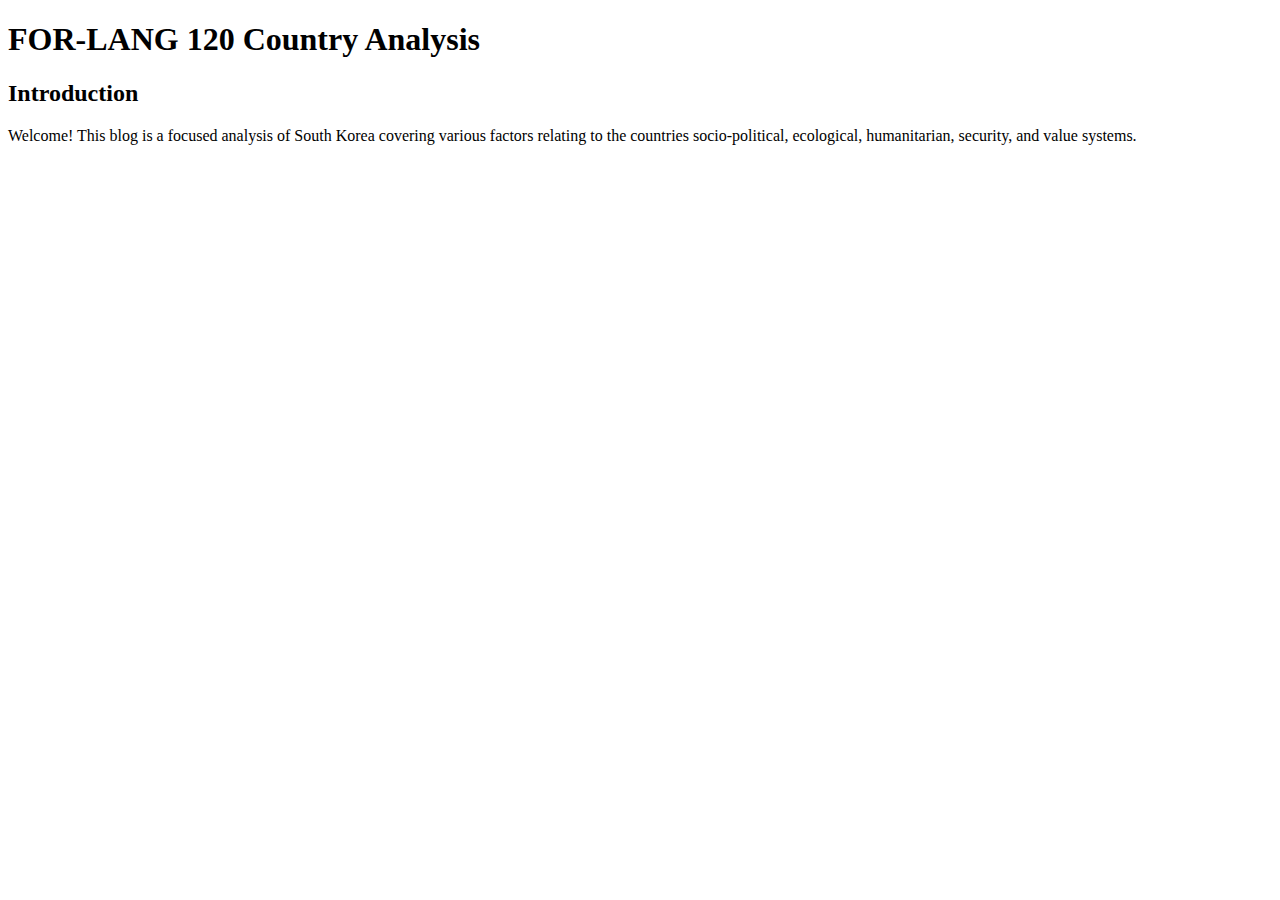
==== index.html @ f2499db4 "add base files" ====
<!DOCTYPE html>
<html lang="en">
<head>
    <meta charset="UTF-8">
    <meta name="viewport" content="width=device-width, initial-scale=1.0">
    <title>Country Analysis | Introduction</title>

    <link rel="stylesheet" href="styles/styles.css">
</head>
<body>
    <h1>FOR-LANG 120 Country Analysis</h1>
    <h2>Introduction</h2>
    <p>
        Welcome!  This blog is a focused analysis of South Korea covering various 
        factors relating to the countries socio-political, ecological, humanitarian, 
        security, and value systems.

    </p>
    <script type="module" src="scripts/script.js"></script>
</body>
</html>
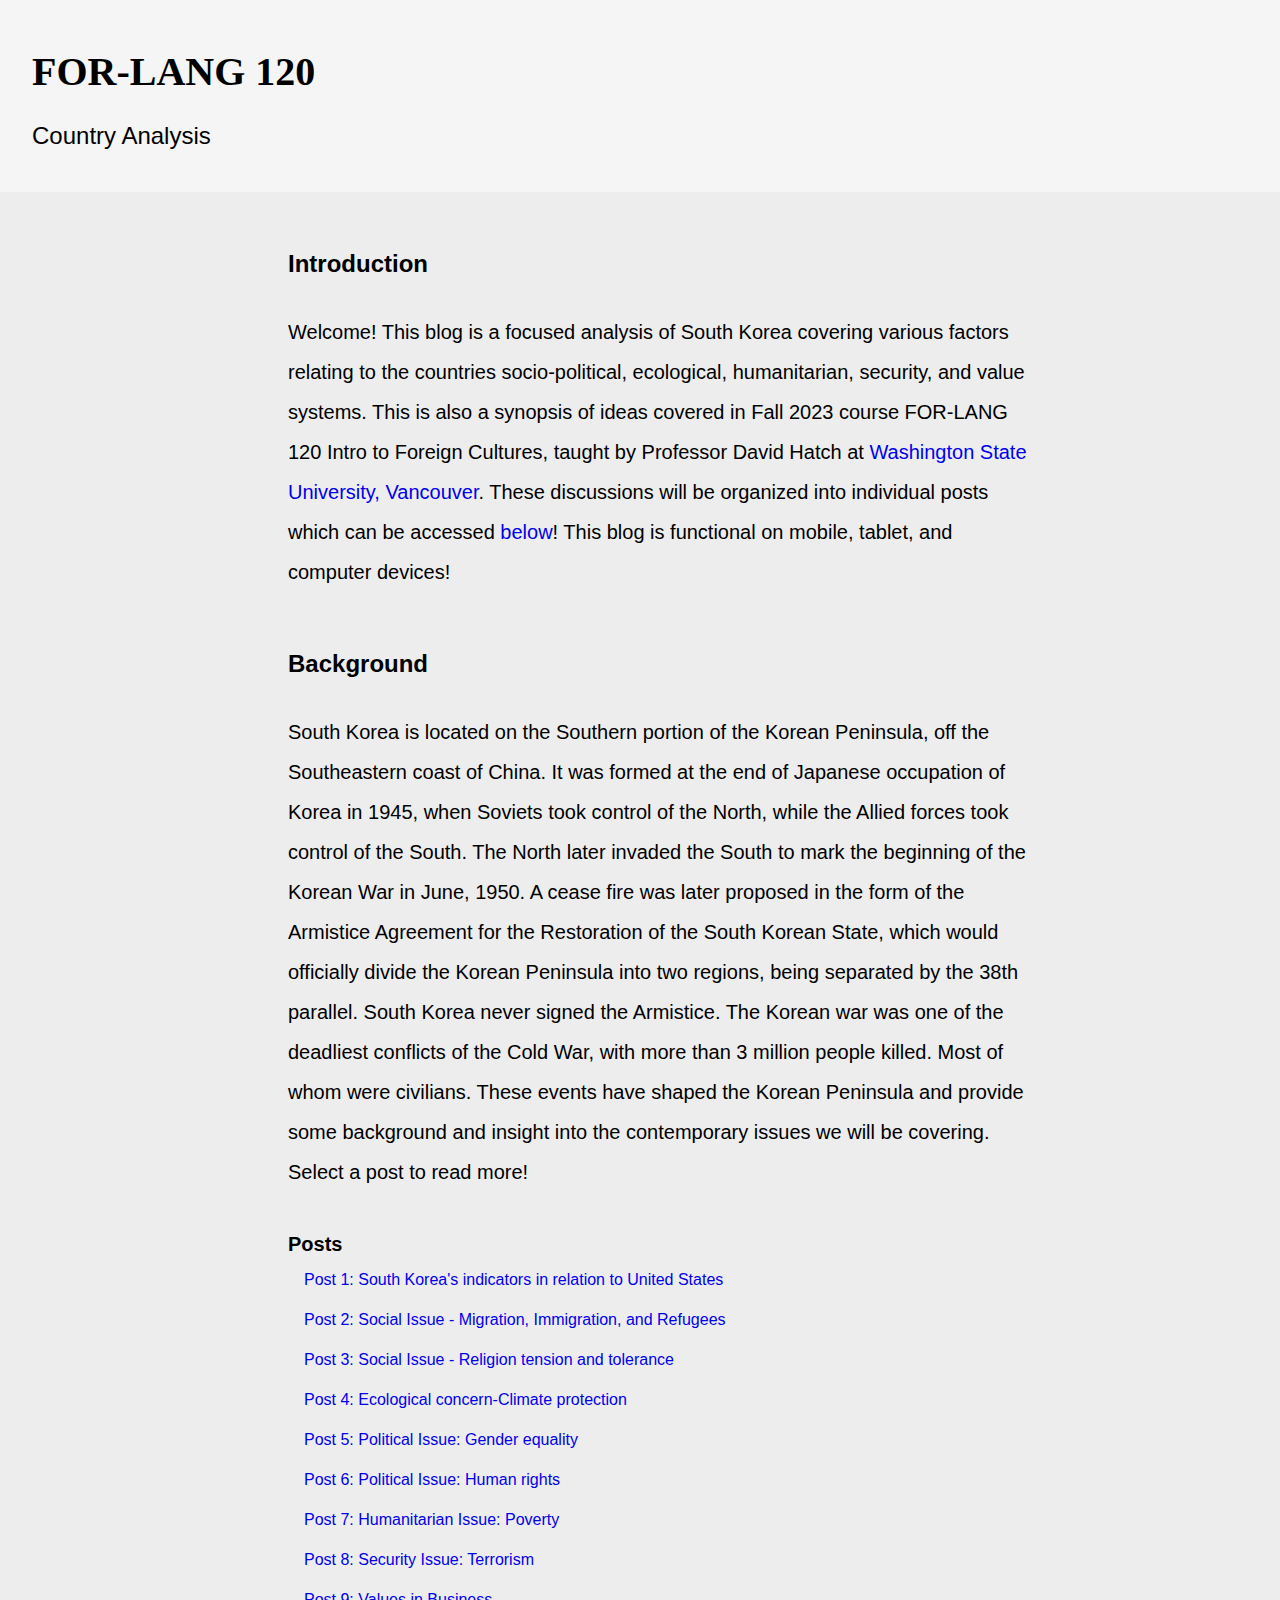
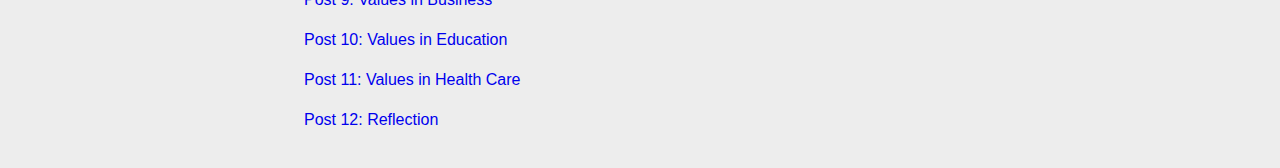
==== commit 70ac4032: "add posts | update styling | add images" ====
--- a/index.html
+++ b/index.html
@@ -2,20 +2,71 @@
 <html lang="en">
 <head>
     <meta charset="UTF-8">
-    <meta name="viewport" content="width=device-width, initial-scale=1.0">
+    <meta name="viewport" content="width=device-width, initial-scale=1.0, minimum-scale=1.0">
     <title>Country Analysis | Introduction</title>
 
     <link rel="stylesheet" href="styles/styles.css">
 </head>
 <body>
-    <h1>FOR-LANG 120 Country Analysis</h1>
-    <h2>Introduction</h2>
-    <p>
-        Welcome!  This blog is a focused analysis of South Korea covering various 
-        factors relating to the countries socio-political, ecological, humanitarian, 
-        security, and value systems.
+    <header>
+        <h1>
+            FOR-LANG 120 
+            <p>Country Analysis</p>
+        </h1>
+    </header>
+    <main>
+        <section class="default-flex small-gap">
+            <h2>Introduction</h2>
+            <p>
+                Welcome!  This blog is a focused analysis of South Korea covering various 
+                factors relating to the countries socio-political, ecological, humanitarian, 
+                security, and value systems.  This is also a synopsis of ideas covered in 
+                Fall 2023 course FOR-LANG 120 Intro to Foreign Cultures, taught by Professor
+                David Hatch at <a href="#">Washington State University, Vancouver</a>. These
+                discussions will be organized into individual posts which can be accessed
+                <a href="#posts">below</a>!  This blog is functional on mobile, tablet, and computer devices!
+            </p>
+        </section>
 
-    </p>
+        <section class="default-flex small-gap">
+            <h2>Background</h2>
+            <p>
+                South Korea is located on the Southern portion of the Korean Peninsula, off the 
+                Southeastern coast of China.  It was formed at the end of Japanese occupation of
+                Korea in 1945, when Soviets took control of the North, while the Allied forces 
+                took control of the South.  The North later invaded the South to mark the beginning 
+                of the Korean War in June, 1950.  A cease fire was later proposed in the form of
+                the <em>Armistice Agreement for the Restoration of the South 
+                Korean State</em>, which would officially divide the Korean Peninsula into two regions, 
+                being separated by the 38th parallel.  South Korea never signed the Armistice.  The 
+                Korean war was one of the deadliest conflicts of the Cold War, with more than 3 
+                million people killed.  Most of whom were civilians.  These events have shaped the 
+                Korean Peninsula and provide some background and insight into the contemporary issues we will be covering.
+                Select a post to read more!
+            </p>
+        </section>
+        <section id="posts">
+            <h3>Posts</h3>
+            <ul>
+                <li><a href="/posts/post-1.html">Post 1: South Korea's indicators in relation to United States</a></li>
+                <li><a href="/posts/post-2.html">Post 2: Social Issue - Migration, Immigration, and Refugees</a></li>
+                <li><a href="/posts/post-3.html">Post 3: Social Issue - Religion tension and tolerance</a></li>
+                <li><a href="/posts/post-4.html">Post 4: Ecological concern-Climate protection</a></li>
+                <li><a href="/posts/post-5.html">Post 5: Political Issue: Gender equality</a></li>
+                <li><a href="/posts/post-6.html">Post 6: Political Issue: Human rights</a></li>
+                <li><a href="/posts/post-7.html">Post 7: Humanitarian Issue: Poverty</a></li>
+                <li><a href="/posts/post-8.html">Post 8: Security Issue: Terrorism</a></li>
+                <li><a href="/posts/post-9.html">Post 9: Values in Business</a></li>
+                <li><a href="/posts/post-10.html">Post 10: Values in Education</a></li>
+                <li><a href="/posts/post-11.html">Post 11: Values in Health Care</a></li>
+                <li><a href="/posts/post-12.html">Post 12: Reflection</a></li>
+            </ul>
+        </section>
+
+    </main>
+
+
+
     <script type="module" src="scripts/script.js"></script>
 </body>
 </html>--- a/styles/styles.css
+++ b/styles/styles.css
@@ -0,0 +1,383 @@
+/* http://meyerweb.com/eric/tools/css/reset/ 
+   v2.0 | 20110126
+   License: none (public domain)
+*/
+
+html, body, div, span, applet, object, iframe,
+h1, h2, h3, h4, h5, h6, p, blockquote, pre,
+a, abbr, acronym, address, big, cite, code,
+del, dfn, em, img, ins, kbd, q, s, samp,
+small, strike, strong, sub, sup, tt, var,
+b, u, i, center,
+dl, dt, dd, ol, ul, li,
+fieldset, form, label, legend,
+table, caption, tbody, tfoot, thead, tr, th, td,
+article, aside, canvas, details, embed, 
+figure, figcaption, footer, header, hgroup, 
+menu, nav, output, ruby, section, summary,
+time, mark, audio, video {
+	margin: 0;
+	padding: 0;
+	border: 0;
+	font-size: 100%;
+	font: inherit;
+	vertical-align: baseline;
+}
+/* HTML5 display-role reset for older browsers */
+article, aside, details, figcaption, figure, 
+footer, header, hgroup, menu, nav, section {
+	display: block;
+}
+body {
+	line-height: 1;
+}
+ol, ul {
+	list-style: none;
+}
+blockquote, q {
+	quotes: none;
+}
+blockquote:before, blockquote:after,
+q:before, q:after {
+	content: '';
+	content: none;
+}
+table {
+	border-collapse: collapse;
+	border-spacing: 0;
+}
+
+
+/* END MEYERS RESET */
+
+/* VARIABLES */
+
+:root {
+    --light-grey: rgb(237, 237, 237); 
+    --drop-shadow-grey: rgb(216, 216, 216) 
+}
+
+
+/* BEGIN USER STYLING */
+
+
+
+html {
+    width: 100%;
+    background-color: var(--light-grey);
+    font-family: 'Noto Sans KR', sans-serif;
+    scroll-behavior: smooth;
+}
+
+
+body {
+    /* width: 100%; */
+    background-color: var(--light-grey);
+    line-height: 2;
+}
+
+main {
+    display: grid;
+    column-gap: 3rem;
+    row-gap: 2rem;
+    margin: 2rem;
+}
+
+sup {
+    vertical-align: top;
+    font-size: .8rem;
+    font-weight: 400;
+}
+
+a {
+    text-decoration: none;
+}
+
+p {
+    font-size: 1.25rem;
+}
+
+/* Headers */
+
+header {
+    grid-column: 1 / span 2;
+    background-color: whitesmoke;
+    padding-top: 2rem;
+    padding-bottom: 2rem;
+
+}
+
+h1 {
+    font-size: 2.5rem;
+    font-weight: 900;
+    display: flex;
+    flex-direction: column;
+    justify-content: center;
+    align-items: left;
+    margin-left: 2rem;
+    font-family: 'Noto Serif KR', serif;
+}
+
+h1 p {
+    font-size: 1.5rem;
+    font-weight: 300;
+    font-family: 'Noto Sans KR', sans-serif;
+}
+
+h2 {
+    font-size: 1.5rem;
+    font-weight: 900;
+    margin-top: 1rem;
+    margin-bottom: 1rem;
+    font-family: 'Noto Sans KR', sans-serif;
+}
+
+h3 {
+    font-size: 1.25rem;
+    font-weight: bold;
+}
+
+p {
+    font-weight: 200;
+}
+
+/* **************************************** */
+/* indicator table and hofstede indicator images */
+
+.indicator-table {
+    display: grid;
+    grid-template-columns: 1fr 1fr;
+    background-color: rgb(243 243 243);
+    border: 3px solid rgb(216, 215, 215);
+    border-radius: 5px;
+}
+
+.indicator-table h4, .indicator-table p {
+    padding: .5rem;
+}
+
+.indicator-table > div {
+    padding: 0 0 .5rem 0;
+}
+
+#hofstede-indicator-img {
+    display: block;
+    margin-left: auto;
+    margin-right: auto;
+}
+
+#indicator-key {
+    background-color: rgba(217, 152, 152, 0.48);
+    width: fit-content;
+    padding: 1rem;
+    border-radius: 3px;
+}
+
+/* **************************************** */
+
+/* default list styles */
+ul {
+    list-style: none;
+    display: flex;
+    flex-direction: column;
+    gap: .5rem;
+}
+
+
+li {
+    margin-left: 1rem;
+}
+
+ul li {
+    margin-left: 0;
+}
+
+.list {
+
+}
+
+ol {
+    list-style-type: numeric;
+}
+
+ol li {
+    /* text-indent: -.75em; */
+}
+
+ol li::marker {
+    padding-left: 10px;
+}
+
+
+.default-flex {
+    display: flex;
+    flex-direction: column;
+}
+
+.small-gap {
+    gap: .5rem;
+}
+
+.gap {
+    gap: 1rem;
+}
+
+.big-gap {
+    gap: 2rem;
+}
+
+
+.row {
+    flex-direction: row;
+}
+
+.center {
+    align-items: center;
+}
+
+.square {
+    width: 20px;
+    height: 20px;
+}
+
+.orange {
+    background-color: #F28000;
+}
+
+.dark-blue {
+    background-color: #126B6B;
+}
+
+.default-margin {
+    margin: 1rem;
+}
+
+.margin-left {
+    margin-left: 1rem;
+}
+
+
+
+main {
+    order: 2;
+}
+
+/* Citations */
+
+.citations {
+    line-height: 1;
+    display: flex;
+    flex-direction: column;
+    gap: 1rem;
+}
+
+.citations li {
+    padding-left: 1rem;
+    text-indent: -1rem;
+    font-family: serif;
+}
+
+.italics {
+    font-style: italic;
+}
+
+strong {
+    font-weight: 400;
+}
+
+section {
+    gap: 3rem;
+}
+
+a:hover {
+    color: rgb(255, 89, 0);
+    transition: all 250ms;
+}
+
+@media (min-width: 600px) {
+    main {
+        width: 500px;
+        margin-left: auto;
+        margin-right: auto;
+    }
+    picture {
+    }
+
+    #indicator-table {
+    }
+
+    #hofstede-indicator-img {
+    }
+}
+
+@media (min-width: 900px) {
+    body {
+    }
+    main {
+        width: 800px;
+        grid-template-columns: auto;
+    }
+
+
+    ul {
+        margin-left: 1rem;
+    }
+
+
+    .post-title {
+        grid-column-start: 2;
+    }
+
+    section {
+        grid-column-start: 2;
+    }
+
+    div {
+    }
+    .container {
+        grid-column-start: 2;
+        order: 2;
+        display: flex;
+        flex-direction: column;
+        gap: 1rem;
+
+    }
+    
+    picture {
+    }
+
+    .indicator-section {
+        width: 500px;
+        margin-left: auto;
+        margin-right: auto;
+    }
+
+    #indicator-table p {
+    }
+
+    #hofstede-indicator-img {
+    }
+
+
+    .posts {
+        order: 1;
+        top: 1rem;
+        position: sticky;
+        align-self: start;
+        border-radius: 8px;
+        box-shadow: 1px 1px 20px var(--drop-shadow-grey);
+        grid-column-start: 1;
+        width: 250px;
+        height: 450px;
+        overflow: scroll;
+        background-color: whitesmoke;
+        border: 1rem solid whitesmoke;
+    }
+
+    .posts h2 {
+        position: sticky;
+        top: 0;
+        margin: 0;
+        background-color: whitesmoke;
+    }
+}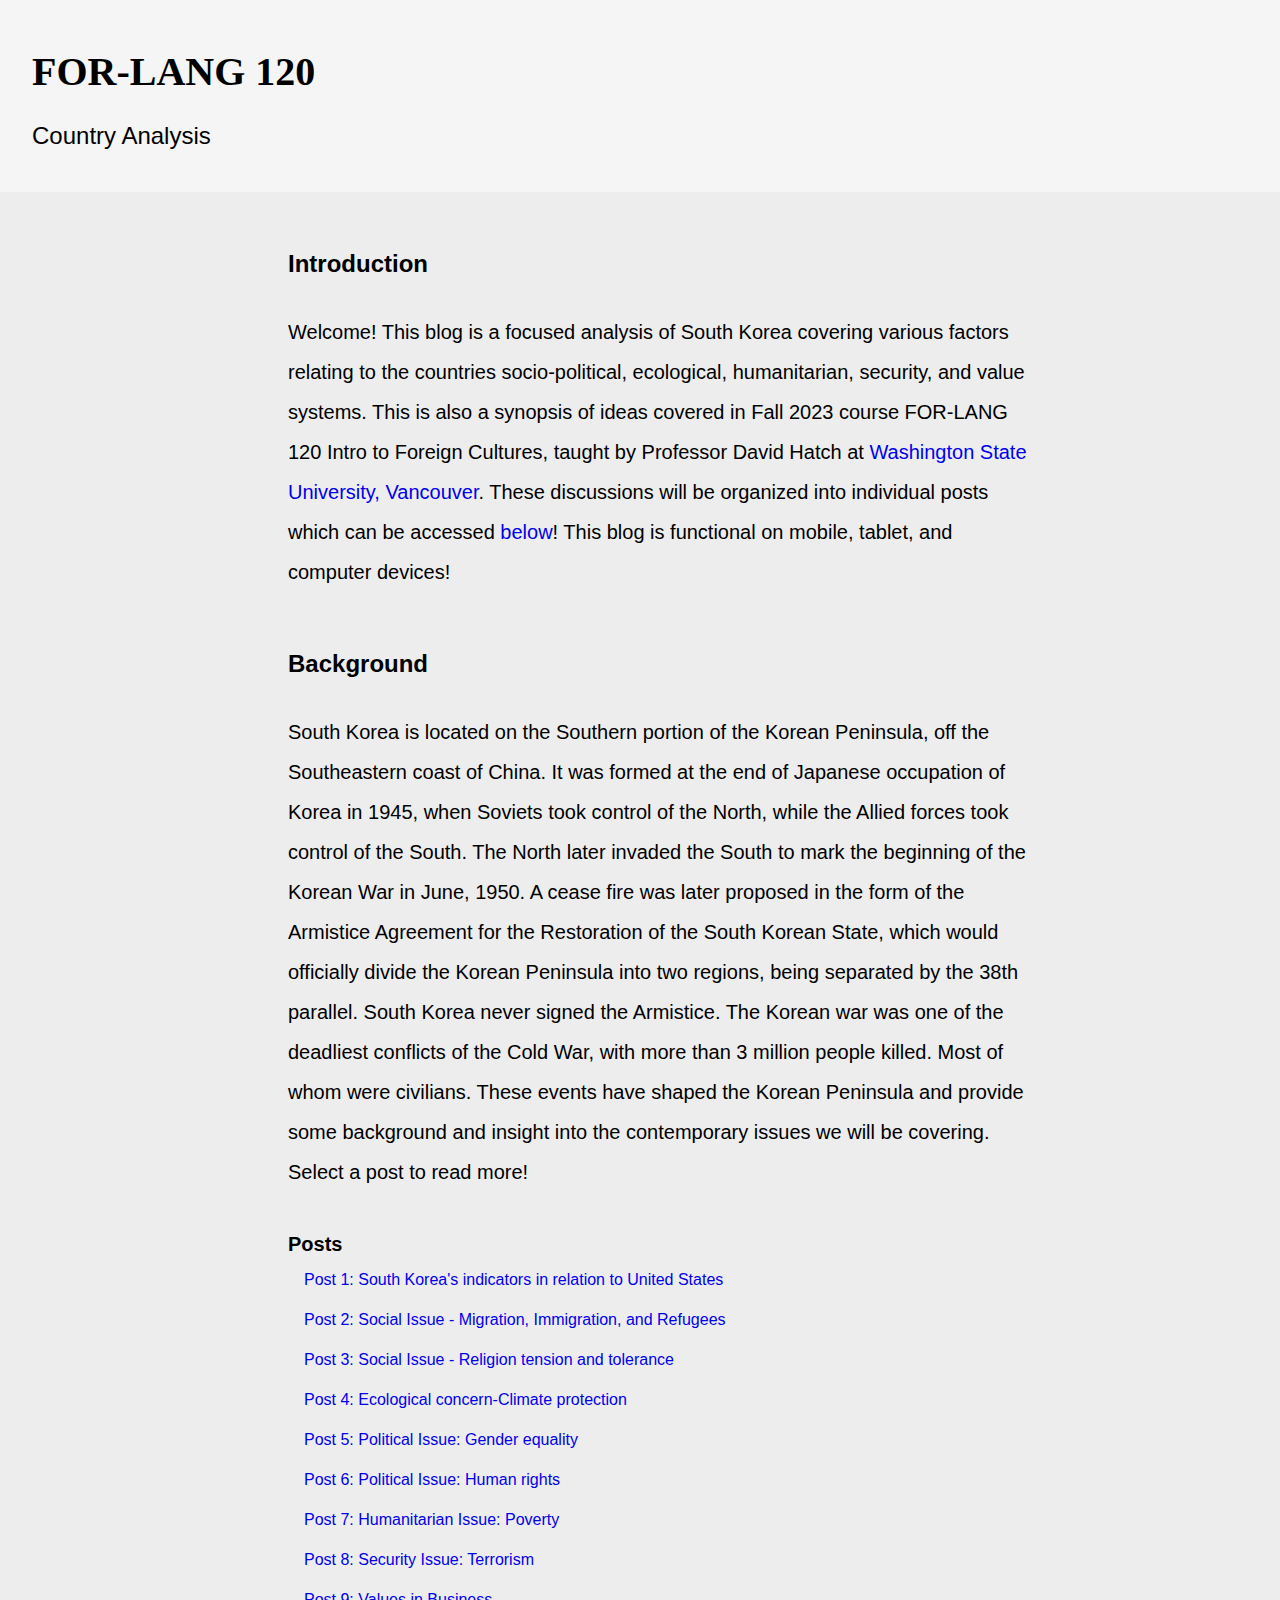
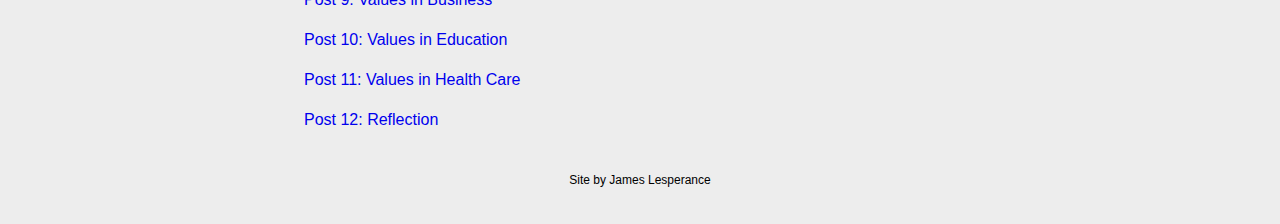
==== commit ccf2288d: "add footer" ====
--- a/index.html
+++ b/index.html
@@ -48,25 +48,26 @@
         <section id="posts">
             <h3>Posts</h3>
             <ul>
-                <li><a href="/posts/post-1.html">Post 1: South Korea's indicators in relation to United States</a></li>
-                <li><a href="/posts/post-2.html">Post 2: Social Issue - Migration, Immigration, and Refugees</a></li>
-                <li><a href="/posts/post-3.html">Post 3: Social Issue - Religion tension and tolerance</a></li>
-                <li><a href="/posts/post-4.html">Post 4: Ecological concern-Climate protection</a></li>
-                <li><a href="/posts/post-5.html">Post 5: Political Issue: Gender equality</a></li>
-                <li><a href="/posts/post-6.html">Post 6: Political Issue: Human rights</a></li>
-                <li><a href="/posts/post-7.html">Post 7: Humanitarian Issue: Poverty</a></li>
-                <li><a href="/posts/post-8.html">Post 8: Security Issue: Terrorism</a></li>
-                <li><a href="/posts/post-9.html">Post 9: Values in Business</a></li>
-                <li><a href="/posts/post-10.html">Post 10: Values in Education</a></li>
-                <li><a href="/posts/post-11.html">Post 11: Values in Health Care</a></li>
-                <li><a href="/posts/post-12.html">Post 12: Reflection</a></li>
+                <li><a href="posts/post-1.html">Post 1: South Korea's indicators in relation to United States</a></li>
+                <li><a href="posts/post-2.html">Post 2: Social Issue - Migration, Immigration, and Refugees</a></li>
+                <li><a href="posts/post-3.html">Post 3: Social Issue - Religion tension and tolerance</a></li>
+                <li><a href="posts/post-4.html">Post 4: Ecological concern-Climate protection</a></li>
+                <li><a href="posts/post-5.html">Post 5: Political Issue: Gender equality</a></li>
+                <li><a href="posts/post-6.html">Post 6: Political Issue: Human rights</a></li>
+                <li><a href="posts/post-7.html">Post 7: Humanitarian Issue: Poverty</a></li>
+                <li><a href="posts/post-8.html">Post 8: Security Issue: Terrorism</a></li>
+                <li><a href="posts/post-9.html">Post 9: Values in Business</a></li>
+                <li><a href="posts/post-10.html">Post 10: Values in Education</a></li>
+                <li><a href="posts/post-11.html">Post 11: Values in Health Care</a></li>
+                <li><a href="posts/post-12.html">Post 12: Reflection</a></li>
             </ul>
         </section>
 
     </main>
 
 
-
-    <script type="module" src="scripts/script.js"></script>
+    <footer>
+        <p>Site by James Lesperance</p>
+    </footer>
 </body>
 </html>--- a/styles/styles.css
+++ b/styles/styles.css
@@ -141,6 +141,20 @@
     font-weight: 200;
 }
 
+/* Footers */
+
+footer {
+    display: flex;
+    align-items: center;
+    justify-content: center;
+    margin: 2rem;
+    font-size: .75rem;
+}
+
+footer p {
+    font-size: .75rem;
+}
+
 /* **************************************** */
 /* indicator table and hofstede indicator images */
 
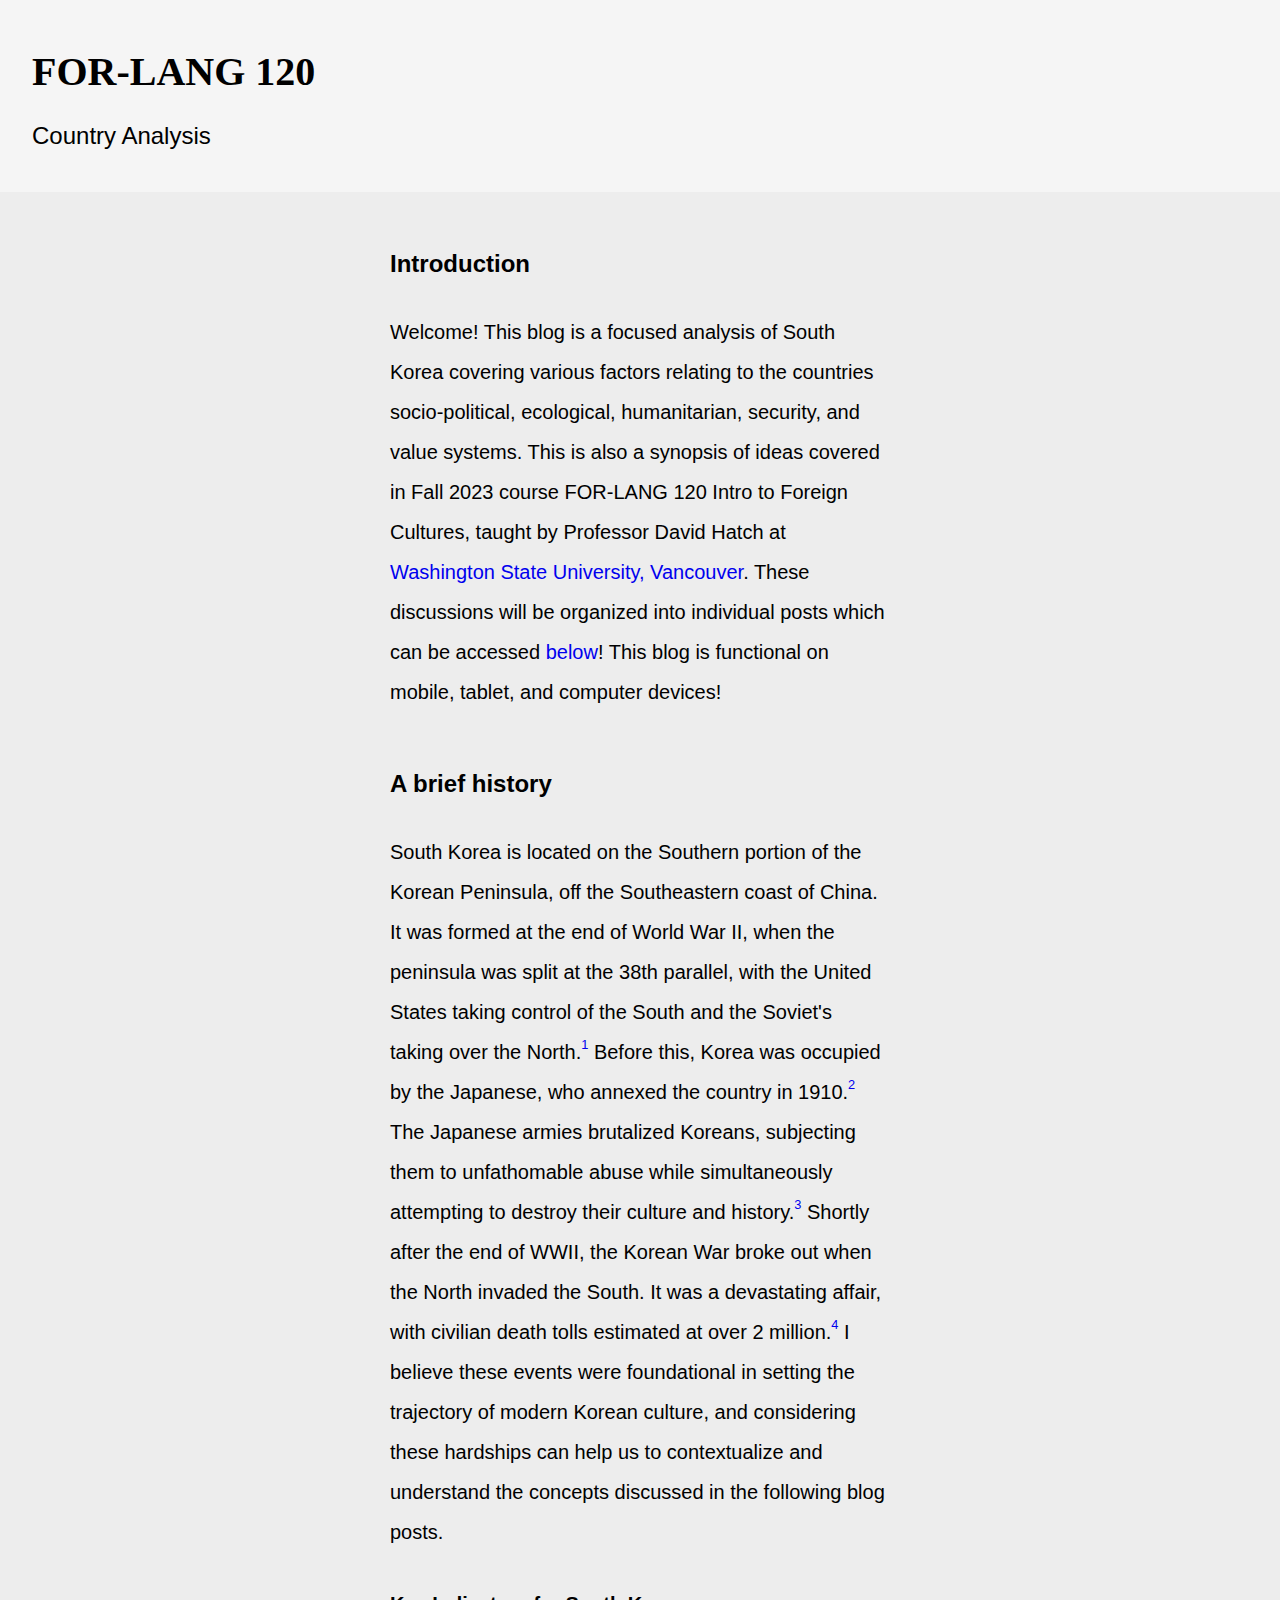
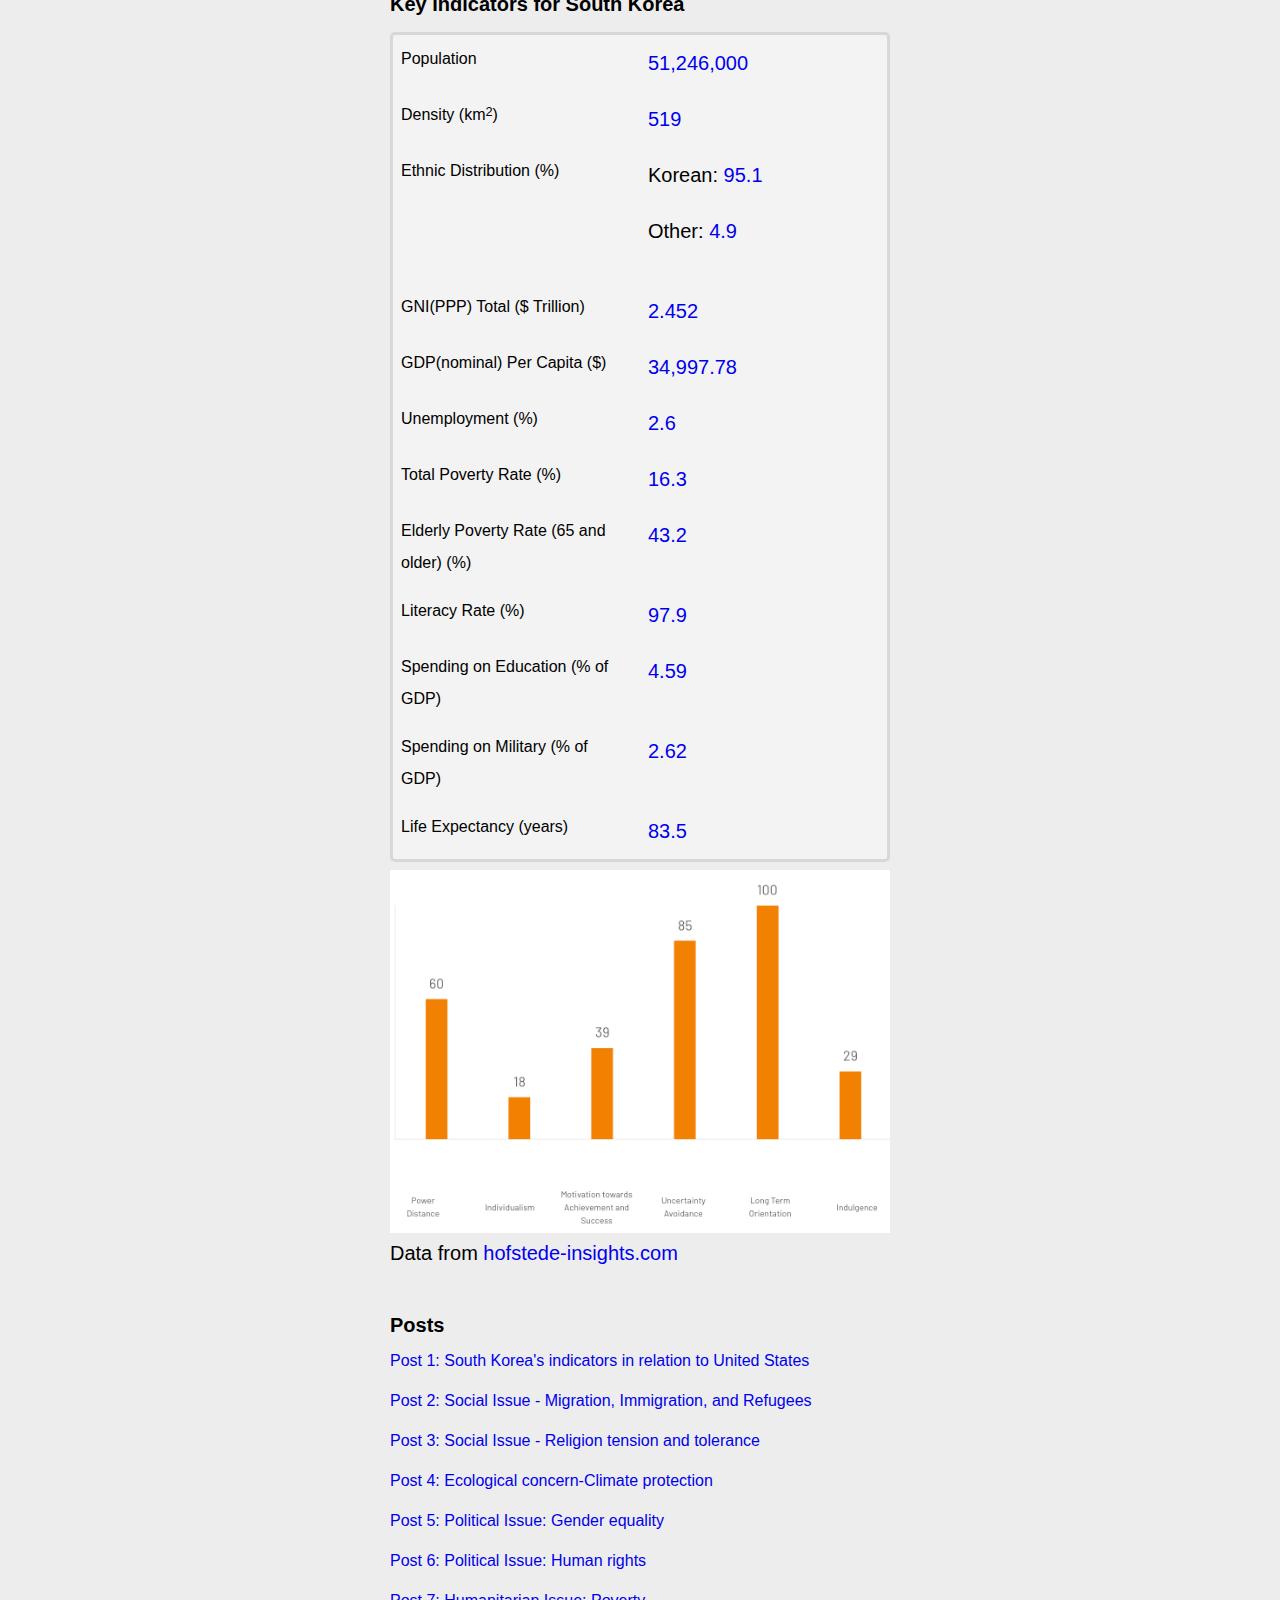
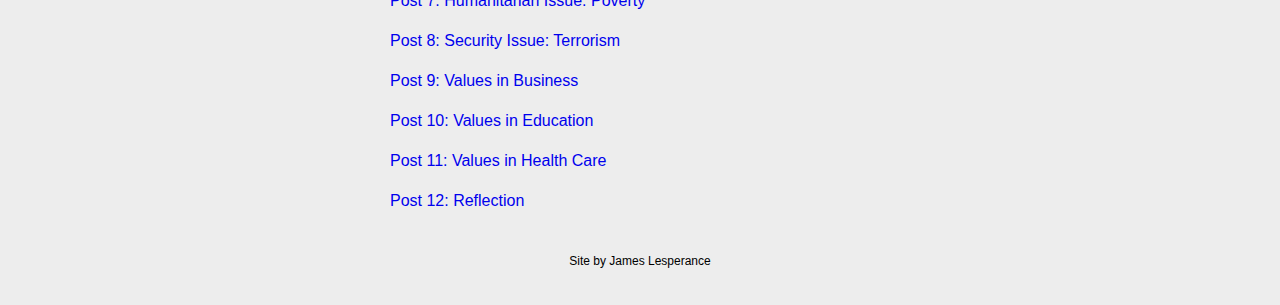
==== commit d7764e23: "fix broken styles" ====
--- a/index.html
+++ b/index.html
@@ -1,73 +1,286 @@
 <!DOCTYPE html>
 <html lang="en">
-<head>
-    <meta charset="UTF-8">
-    <meta name="viewport" content="width=device-width, initial-scale=1.0, minimum-scale=1.0">
+  <head>
+    <meta charset="UTF-8" />
+    <meta
+      name="viewport"
+      content="width=device-width, initial-scale=1.0, minimum-scale=1.0"
+    />
     <title>Country Analysis | Introduction</title>
 
-    <link rel="stylesheet" href="styles/styles.css">
-</head>
-<body>
+    <link rel="stylesheet" href="styles/styles.css" />
+    <link rel="stylesheet" href="styles/index-page.css">
+  </head>
+  <body>
     <header>
-        <h1>
-            FOR-LANG 120 
-            <p>Country Analysis</p>
-        </h1>
+      <h1>
+        FOR-LANG 120
+        <p>Country Analysis</p>
+      </h1>
     </header>
     <main>
-        <section class="default-flex small-gap">
-            <h2>Introduction</h2>
-            <p>
-                Welcome!  This blog is a focused analysis of South Korea covering various 
-                factors relating to the countries socio-political, ecological, humanitarian, 
-                security, and value systems.  This is also a synopsis of ideas covered in 
-                Fall 2023 course FOR-LANG 120 Intro to Foreign Cultures, taught by Professor
-                David Hatch at <a href="#">Washington State University, Vancouver</a>. These
-                discussions will be organized into individual posts which can be accessed
-                <a href="#posts">below</a>!  This blog is functional on mobile, tablet, and computer devices!
-            </p>
-        </section>
-
-        <section class="default-flex small-gap">
-            <h2>Background</h2>
-            <p>
-                South Korea is located on the Southern portion of the Korean Peninsula, off the 
-                Southeastern coast of China.  It was formed at the end of Japanese occupation of
-                Korea in 1945, when Soviets took control of the North, while the Allied forces 
-                took control of the South.  The North later invaded the South to mark the beginning 
-                of the Korean War in June, 1950.  A cease fire was later proposed in the form of
-                the <em>Armistice Agreement for the Restoration of the South 
-                Korean State</em>, which would officially divide the Korean Peninsula into two regions, 
-                being separated by the 38th parallel.  South Korea never signed the Armistice.  The 
-                Korean war was one of the deadliest conflicts of the Cold War, with more than 3 
-                million people killed.  Most of whom were civilians.  These events have shaped the 
-                Korean Peninsula and provide some background and insight into the contemporary issues we will be covering.
-                Select a post to read more!
-            </p>
-        </section>
-        <section id="posts">
-            <h3>Posts</h3>
-            <ul>
-                <li><a href="posts/post-1.html">Post 1: South Korea's indicators in relation to United States</a></li>
-                <li><a href="posts/post-2.html">Post 2: Social Issue - Migration, Immigration, and Refugees</a></li>
-                <li><a href="posts/post-3.html">Post 3: Social Issue - Religion tension and tolerance</a></li>
-                <li><a href="posts/post-4.html">Post 4: Ecological concern-Climate protection</a></li>
-                <li><a href="posts/post-5.html">Post 5: Political Issue: Gender equality</a></li>
-                <li><a href="posts/post-6.html">Post 6: Political Issue: Human rights</a></li>
-                <li><a href="posts/post-7.html">Post 7: Humanitarian Issue: Poverty</a></li>
-                <li><a href="posts/post-8.html">Post 8: Security Issue: Terrorism</a></li>
-                <li><a href="posts/post-9.html">Post 9: Values in Business</a></li>
-                <li><a href="posts/post-10.html">Post 10: Values in Education</a></li>
-                <li><a href="posts/post-11.html">Post 11: Values in Health Care</a></li>
-                <li><a href="posts/post-12.html">Post 12: Reflection</a></li>
-            </ul>
-        </section>
-
+      <section class="default-flex small-gap span-2">
+        <h2>Introduction</h2>
+        <p>
+          Welcome! This blog is a focused analysis of South Korea covering
+          various factors relating to the countries socio-political, ecological,
+          humanitarian, security, and value systems. This is also a synopsis of
+          ideas covered in Fall 2023 course FOR-LANG 120 Intro to Foreign
+          Cultures, taught by Professor David Hatch at
+          <a href="#">Washington State University, Vancouver</a>. These
+          discussions will be organized into individual posts which can be
+          accessed <a href="#posts">below</a>! This blog is functional on
+          mobile, tablet, and computer devices!
+        </p>
+      </section>
+
+      <section class="default-flex small-gap span-2">
+        <h2>A brief history</h2>
+        <p>
+          South Korea is located on the Southern portion of the Korean
+          Peninsula, off the Southeastern coast of China. It was formed at the
+          end of World War II, when the peninsula was split at the 38th
+          parallel, with the United States taking control of the South and the
+          Soviet's taking over the North.<a
+            href="https://www.britannica.com/place/38th-parallel"
+            target="_blank"
+            rel="noopener noreferrer"
+            ><sup>1</sup></a
+          >
+          Before this, Korea was occupied by the Japanese, who annexed the
+          country in 1910.<a
+            href="https://books.google.com/books?id=oj_IhRConN8C&pg=PA82#v=onepage&q&f=false"
+            target="_blank"
+            rel="noopener noreferrer"
+            ><sup>2</sup></a
+          >
+          The Japanese armies brutalized Koreans, subjecting them to
+          unfathomable abuse while simultaneously attempting to destroy their
+          culture and history.<a
+            href="https://www.britannica.com/place/Korea/Division-of-Korea"
+            target="_blank"
+            rel="noopener noreferrer"
+            ><sup>3</sup></a
+          >
+          Shortly after the end of WWII, the Korean War broke out when the North
+          invaded the South. It was a devastating affair, with civilian death
+          tolls estimated at over 2 million.<a
+            href="https://www.nam.ac.uk/explore/korean-war"
+            target="_blank"
+            rel="noopener noreferrer"
+            ><sup>4</sup></a
+          >
+          I believe these events were foundational in setting the trajectory of
+          modern Korean culture, and considering these hardships can help us to
+          contextualize and understand the concepts discussed in the following
+          blog posts.
+        </p>
+      </section>
+
+      <section class="default-flex indicator-section small-gap span-2">
+        <h3>Key Indicators for South Korea</h3>
+        <div class="indicator-table">
+          <h4>Population</h4>
+          <p>
+            <a
+              href="https://datacommons.org/ranking/Count_Person/Country/asia?h=country%2FKOR"
+              target="_blank"
+              >51,246,000</a
+            >
+          </p>
+          <h4>Density (km<sup>2</sup>)</h4>
+          <p>
+            <a
+              href="https://www.ncbi.nlm.nih.gov/pmc/articles/PMC8871725/"
+              target="_blank"
+              >519</a
+            >
+          </p>
+          <h4>Ethnic Distribution (%)</h4>
+          <div class="default-flex">
+            <div>
+              <p>
+                Korean:
+                <span
+                  ><a
+                    href="https://en.wikipedia.org/wiki/South_Korea#cite_note-2"
+                    target="_blank"
+                    >95.1</a
+                  ></span
+                >
+              </p>
+            </div>
+            <div>
+              <p>
+                Other:
+                <span
+                  ><a
+                    href="https://en.wikipedia.org/wiki/South_Korea#cite_note-2"
+                    target="_blank"
+                    >4.9</a
+                  ></span
+                >
+              </p>
+              <p></p>
+            </div>
+          </div>
+          <h4>GNI(PPP) Total ($ Trillion)</h4>
+          <p>
+            <a
+              href="https://datacommons.org/ranking/Amount_EconomicActivity_GrossNationalIncome_PurchasingPowerParity/Country/asia?h=country%2FKOR&unit=%24"
+              target="_blank"
+              >2.452</a
+            >
+          </p>
+          <h4>GDP(nominal) Per Capita ($)</h4>
+          <p>
+            <a
+              href="https://datacommons.org/ranking/Amount_EconomicActivity_GrossDomesticProduction_Nominal_PerCapita/Country/asia?h=country%2FKOR&unit=%24"
+              target="_blank"
+              >34,997.78</a
+            >
+          </p>
+          <h4>Unemployment (%)</h4>
+          <p>
+            <a
+              href="https://www.reuters.com/markets/asia/south-korea-unemployment-rate-edges-up-26-sept-2023-10-12/"
+              target="_blank"
+              >2.6</a
+            >
+          </p>
+          <h4>Total Poverty Rate (%)</h4>
+          <p>
+            <a
+              href="https://www.ncbi.nlm.nih.gov/pmc/articles/PMC8871725/"
+              target="_blank"
+              >16.3</a
+            >
+          </p>
+          <h4>Elderly Poverty Rate (65 and older) (%)</h4>
+          <p>
+            <a
+              href="https://www.ncbi.nlm.nih.gov/pmc/articles/PMC8871725/"
+              target="_blank"
+              >43.2</a
+            >
+          </p>
+          <h4>Literacy Rate (%)</h4>
+          <p>
+            <a
+              href="https://sites.miis.edu/southkoreaeducation/diversity-and-access/"
+              target="_blank"
+              >97.9</a
+            >
+          </p>
+          <h4>Spending on Education (% of GDP)</h4>
+          <p>
+            <a
+              href="https://datacommons.org/ranking/Amount_EconomicActivity_ExpenditureActivity_EducationExpenditure_Government_AsFractionOf_Amount_EconomicActivity_GrossDomesticProduction_Nominal/Country/asia?h=country%2FKOR&unit=%25"
+              target="_blank"
+              >4.59</a
+            >
+          </p>
+          <h4>Spending on Military (% of GDP)</h4>
+          <p>
+            <a
+              href="https://datacommons.org/ranking/Amount_EconomicActivity_ExpenditureActivity_MilitaryExpenditure_Government_AsFractionOf_Amount_EconomicActivity_GrossDomesticProduction_Nominal/Country/asia?h=country%2FKOR&unit=%25"
+              target="_blank"
+              >2.62</a
+            >
+          </p>
+          <h4>Life Expectancy (years)</h4>
+          <p>
+            <a
+              href="https://datacommons.org/place/country/KOR/?utm_medium=explore&mprop=lifeExpectancy&popt=Person&hl=en"
+              target="_blank"
+              >83.5</a
+            >
+          </p>
+        </div>
+        <picture>
+          <source
+            media="(max-width: 600px)"
+            srcset="images/mobile/hofstede-mobile.png"
+            width="100%"
+          />
+          <source
+            media="(min-width: 600px)"
+            srcset="images/tablet/hofstede-tablet.png"
+            width="100%"
+          />
+          <source
+            media="(min-width: 900px)"
+            srcset="images/desktop/hofstede-desktop.png"
+            width="100%"
+          />
+          <img
+            id="hofstede-indicator-img"
+            src="images/desktop/hofstede-table.png"
+            alt="hofstede's insights applied to South Korea and the United States"
+          />
+          <p>
+            Data from
+            <a
+              href="https://www.hofstede-insights.com/country-comparison-tool?countries=south+korea"
+              target="_blank"
+              rel="noopener noreferrer"
+              >hofstede-insights.com</a
+            >
+          </p>
+        </picture>
+      </section>
+
+      <section class="span-2" id="posts">
+        <h3>Posts</h3>
+        <ul>
+          <li>
+            <a href="posts/post-1.html"
+              >Post 1: South Korea's indicators in relation to United States</a
+            >
+          </li>
+          <li>
+            <a href="posts/post-2.html"
+              >Post 2: Social Issue - Migration, Immigration, and Refugees</a
+            >
+          </li>
+          <li>
+            <a href="posts/post-3.html"
+              >Post 3: Social Issue - Religion tension and tolerance</a
+            >
+          </li>
+          <li>
+            <a href="posts/post-4.html"
+              >Post 4: Ecological concern-Climate protection</a
+            >
+          </li>
+          <li>
+            <a href="posts/post-5.html"
+              >Post 5: Political Issue: Gender equality</a
+            >
+          </li>
+          <li>
+            <a href="posts/post-6.html"
+              >Post 6: Political Issue: Human rights</a
+            >
+          </li>
+          <li>
+            <a href="posts/post-7.html">Post 7: Humanitarian Issue: Poverty</a>
+          </li>
+          <li>
+            <a href="posts/post-8.html">Post 8: Security Issue: Terrorism</a>
+          </li>
+          <li><a href="posts/post-9.html">Post 9: Values in Business</a></li>
+          <li><a href="posts/post-10.html">Post 10: Values in Education</a></li>
+          <li>
+            <a href="posts/post-11.html">Post 11: Values in Health Care</a>
+          </li>
+          <li><a href="posts/post-12.html">Post 12: Reflection</a></li>
+        </ul>
+      </section>
     </main>
 
-
     <footer>
-        <p>Site by James Lesperance</p>
+      <p>Site by James Lesperance</p>
     </footer>
-</body>
-</html>+  </body>
+</html>
--- a/styles/styles.css
+++ b/styles/styles.css
@@ -77,8 +77,8 @@
 }
 
 main {
-    display: grid;
-    column-gap: 3rem;
+    display: flex;
+    flex-direction: column;
     row-gap: 2rem;
     margin: 2rem;
 }
@@ -276,6 +276,11 @@
     order: 2;
 }
 
+.span-2 {
+    grid-column-start: 1;
+    grid-column-end: 3;
+}
+
 /* Citations */
 
 .citations {
@@ -306,6 +311,13 @@
 a:hover {
     color: rgb(255, 89, 0);
     transition: all 250ms;
+}
+
+.container {
+    grid-column-start: 2;
+    display: flex;
+    flex-direction: column;
+    gap: 1rem;
 }
 
 @media (min-width: 600px) {
@@ -328,8 +340,10 @@
     body {
     }
     main {
+        display: grid;
+        grid-template-columns: 1fr 1fr;
+        column-gap: 2rem;
         width: 800px;
-        grid-template-columns: auto;
     }
 
 
@@ -346,18 +360,12 @@
         grid-column-start: 2;
     }
 
-    div {
-    }
     .container {
         grid-column-start: 2;
         order: 2;
         display: flex;
         flex-direction: column;
         gap: 1rem;
-
-    }
-    
-    picture {
     }
 
     .indicator-section {
@@ -365,13 +373,6 @@
         margin-left: auto;
         margin-right: auto;
     }
-
-    #indicator-table p {
-    }
-
-    #hofstede-indicator-img {
-    }
-
 
     .posts {
         order: 1;
--- a/styles/index-page.css
+++ b/styles/index-page.css
@@ -0,0 +1,31 @@
+main {
+    display: flex;
+    flex-direction: column;
+    gap: 2rem;
+    justify-content: center;
+}
+
+@media (min-width: 600px) {
+    main {
+        display: flex;
+        flex-direction: column;
+        gap: 2rem;
+        justify-content: center;
+
+    }
+}
+
+@media (min-width: 900px) {
+    main {
+        width: 500px;
+        display: flex;
+        flex-direction: column;
+        gap: 2rem;
+        justify-content: center;
+
+    }
+
+    ul {
+        margin-left: 0;
+    }
+}